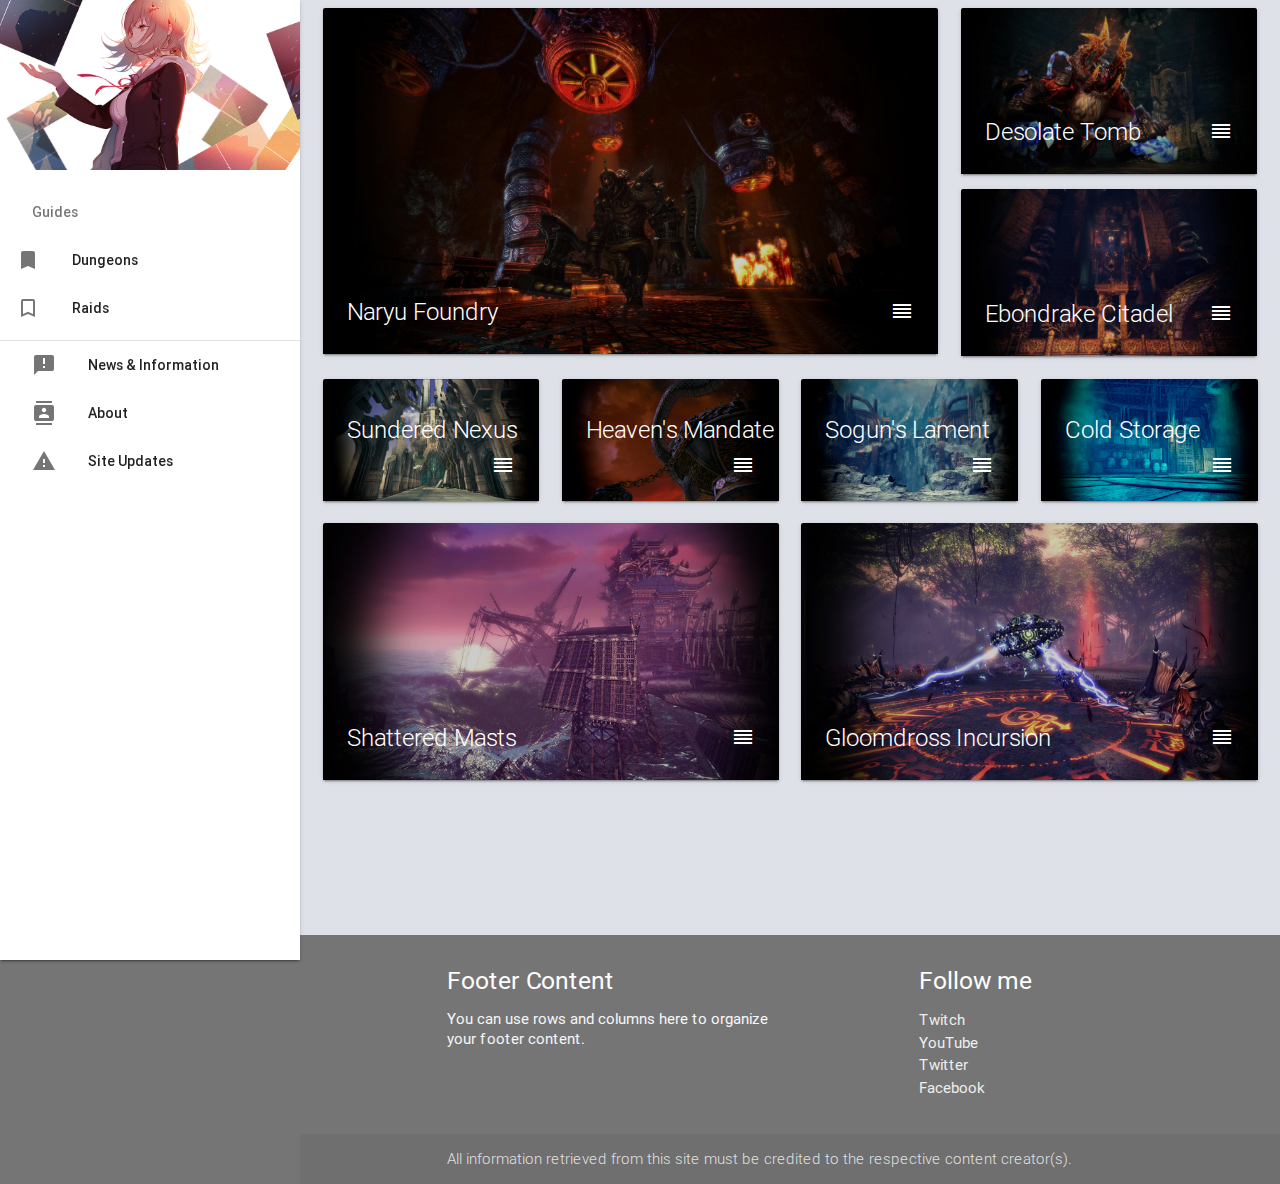
==== index.html @ 363a33f3 "[17/02/14] First Commit" ====
<!DOCTYPE html>
<html>
<head>
    <title>Sepia's Dungeon Guides</title>
    
    <!--Import Google Icon Font-->
    <link href="http://fonts.googleapis.com/icon?family=Material+Icons" rel="stylesheet">
        
    <!--Import materialize.css-->
    <link type="text/css" rel="stylesheet" href="css/materialize.min.css"  media="screen,projection"/>

    <link rel="stylesheet" href="css/style.css">
    
    <!--Let browser know website is optimized for mobile-->
    <meta name="viewport" content="width=device-width, initial-scale=1.0"/>
</head>

<body style="background-color: #dee2e8">
    
    <div id="loader-wrapper">
		<div id="loader"></div>
	
        <div class="loader-section section-left"></div>
        <div class="loader-section section-right"></div>

    </div>
    
    <div class="row">
        <ul id="slide-out" class="side-nav fixed">
        <li>
            <div class="userView">
                <a href="index.html"><div class="background"></div></a>
            </div>
        </li>
    
        <li><a class="subheader">Guides</a></li>
        <li><ul class="collapsible collapsible-accordion"><li>
            <a class="collapsible-header waves-effect"><i class="material-icons">bookmark</i>Dungeons</a>
            <div class="collapsible-body"><ul>
                <li><a class="waves-effect" href="#!">Naryu Foundry</a></li>
                <li><a class="waves-effect" href="#!">Ebondrake Citadel</a></li>
                <li><a class="waves-effect" href="desolate-tomb-guide.html">Desolate Tomb</a></li>
                <li><a class="waves-effect" href="#!">Shattered Masts</a></li>
                <li><a class="waves-effect" href="#!">Gloomdross Incursion</a></li>
                <li><a class="waves-effect" href="#!">Sundered Nexus</a></li>
                <li><a class="waves-effect" href="#!">Sogun's Lament</a></li>
                <li><a class="waves-effect" href="#!">Heaven's Mandate</a></li>
                <li><a class="waves-effect" href="#!">Cold Storage</a></li>
                <li><a class="waves-effect" href="#!">Avalanche Den</a></li>
                <li><a class="waves-effect" href="#!">Lair of the Frozen Fang</a></li>
                <li><a class="waves-effect" href="#!">Awakened Necropolis</a></li>
            </ul></div>
        </li></ul></li>
        <li><ul class="collapsible collapsible-accordion"><li>
            <a class="collapsible-header waves-effect"><i class="material-icons">bookmark_border</i>Raids</a>
            <div class="collapsible-body"><ul>
                <li><a class="waves-effect" href="#!">Skybreak Spire</a></li>
                <li><a class="waves-effect" href="#!">Dawn of Khanda Vihar</a></li>
                <li><a class="waves-effect" href="#!">Midnight Skypetal Plains</a></li>
            </ul></div>
        </li></ul></li>

        <li><div class="divider"></div></li>
        <li><a class="waves-effect" href="#!"><i class="material-icons">announcement</i>News & Information</a></li>
        <li><a class="waves-effect" href="#!"><i class="material-icons">contacts</i>About</a></li>
        <li><a class="waves-effect" href="#!"><i class="material-icons">warning</i>Site Updates</a></li>
        </ul>
        <a href="#!" data-activates="slide-out" class="button-collapse"><i class="material-icons">menu</i></a>
        
        <main>
            <div class="col s12 l12">
                <div class="row">
                    <!-- Row 1 -->
                    <div class="col s12 l8">
                        <!-- Naryu Foundry -->
                        <div class="card"><div class="card-image">
                                <img class="activator" src="images/naryu-foundry-01.jpg">
                                <span class="card-title activator white-text">Naryu Foundry<i class="material-icons right hide-on-small-only">reorder</i></span>
                            </div>
                            <div class="card-reveal">
                                <span class="card-title grey-text text-darken-4">Naryu Foundry<i class="material-icons right">close</i></span>
                                <p>
                                    <blockquote><i>"A secret forge carved out of the mountains of Khanda Vihar where many believe the Ebondrake construct their destructive Black Pillars."</i></blockquote>
                                    <center><a class="btn disabled">Read more</a></center>
                                    <br><span class="new badge left" data-badge-caption="- member" style="margin-right:15px;margin-left:0px;margin-top:3px;">6</span>
                                    It is recommended to have at least <b>650 AP</b> before attempting this dungeon, it will be relatively difficult to recruit or join a party with anything lower than 600 AP. The party must be composed of <b>at least one Force Master/Warlock/Summoner</b> as the final boss requires to be rooted.
                                    <br><br><span class="new badge red left" data-badge-caption="- member" style="margin-right:15px;margin-left:0px;margin-top:3px;">4</span>
                                    It is recommended to have at least <b>700 AP</b> before attempting 4-member Naryu Foundry, as high DPS is needed to clear a certain boss and mini-boss. A coordinated 700 AP group is capable of clearing this but is recommended to have a Warlock and/or Destroyer/Blade Dancer for restrain damage. Same restrictions apply in the 4-member mode.
                                </p>
                            </div>
                        </div>
                    </div>
                    <div class="col s12 l4">
                        <!-- Desolate Tomb -->
                        <div class="card"><div class="card-image">
                            <img class="activator" src="images/desolate-tomb-01.jpg">
                            <span class="card-title activator white-text">Desolate Tomb<i class="material-icons right">reorder</i></span>
                        </div>
                        <div class="card-reveal">
                            <span class="card-title grey-text text-darken-4">Desolate Tomb<i class="material-icons right">close</i></span>
                            <p>
                                <blockquote><i>"Once known as the Tomb of the Exiles. Talus Army engineers have ventured here to study ancient automations."</i></blockquote>
                                <center><a class="btn" href="desolate-tomb-guide.html">Read more</a></center>
                                <br><span class="new badge left" data-badge-caption="- member" style="margin-right:15px;margin-left:0px;margin-top:3px;">6</span>
                                It is recommended to have at least <b>550 AP</b> before attempting this dungeon, it will be relatively difficult to recruit or join a party with anything lower than 520 AP.
                                <br><br><span class="new badge red left" data-badge-caption="- member" style="margin-right:15px;margin-left:0px;margin-top:3px;">4</span>
                                It is recommended to have at least <b>600 AP</b> before attempting 4-member Desolate Tomb. 4-member Desolate Tomb is doable with less AP but requires a lot of experience and is recommended that you gear yourself properly before attempting.
                            </p>
                        </div>
                        </div>
                    <!-- Ebondrake Citadel -->
                        <div class="card"><div class="card-image">
                                <img class="activator" src="images/ebondrake-citadel-01.jpg">
                                <span class="card-title activator white-text">Ebondrake Citadel<i class="material-icons right">reorder</i></span>
                            </div>
                            <div class="card-reveal">
                                <span class="card-title grey-text text-darken-4">Ebondrake Citadel<i class="material-icons right">close</i></span>
                                <p>
                                    <blockquote><i>"Ebondrake cultists have subjected Bonemask tribespeople to cruel experiments, destroying their minds and breaking their spirits."</i></blockquote>
                                    <center><a class="btn disabled">Read more</a></center>
                                </p>
                            </div>
                        </div>
                    </div>

                    <!-- Row 2 -->
                    <div class="col s12 l3">
                        <!-- Sundered Nexus -->
                        <div class="card"><div class="card-image">
                            <img class="activator" src="images/sundered-nexus-01.jpg">
                                <span class="card-title activator white-text">Sundered Nexus<i class="material-icons right">reorder</i></span>
                            </div>
                            <div class="card-reveal">
                                <span class="card-title grey-text text-darken-4">Sundered Nexus<i class="material-icons right">close</i></span>
                                <p>
                                    <blockquote><i>"A place where the secrets of the Naryu are hidden. The Talus Army is trying to recover powerful artifacts."</i></blockquote>
                                    <center><a class="btn disabled">Read more</a></center>
                                </p>
                            </div>
                        </div>
                    </div>
                    <div class="col s12 l3">
                        <!-- Heaven's Mandate -->
                        <div class="card"><div class="card-image">
                            <img class="activator" src="images/heavens-mandate-01.jpg">
                                <span class="card-title activator white-text">Heaven's Mandate<i class="material-icons right">reorder</i></span>
                            </div>
                            <div class="card-reveal">
                                <span class="card-title grey-text text-darken-4">Heaven's Mandate<i class="material-icons right">close</i></span>
                                <p>
                                    <blockquote><i>"An altar constructed by Jinsoyun's followers for the Divine Mandate Ritual, an ancient ceremony used to confirm the rightful emporer."</i></blockquote>
                                    <center><a class="btn disabled">Read more</a></center>
                                </p>
                            </div>
                        </div>
                    </div>
                    <div class="col s12 l3">
                        <!-- Soguns Lament -->
                        <div class="card"><div class="card-image">
                            <img class="activator" src="images/soguns-lament-01.jpg">
                                <span class="card-title activator white-text">Sogun's Lament<i class="material-icons right">reorder</i></span>
                            </div>
                            <div class="card-reveal">
                                <span class="card-title grey-text text-darken-4">Sogun's Lament<i class="material-icons right">close</i></span>
                                <p>
                                    <blockquote><i>"The palace of Asura, who plots to overthrow of the Earthen Realm from upon an icy throne."</i></blockquote>
                                    <center><a class="btn disabled">Read more</a></center>
                                </p>
                            </div>
                        </div>
                    </div>
                    <div class="col s12 l3">
                        <!-- Cold Storage -->
                        <div class="card"><div class="card-image">
                            <img class="activator" src="images/cold-storage-01.jpg">
                            <span class="card-title activator white-text">Cold Storage<i class="material-icons right">reorder</i></span>
                            </div>
                            <div class="card-reveal">
                                <span class="card-title grey-text text-darken-4">Cold Storage<i class="material-icons right">close</i></span>
                                <p>
                                    <blockquote><i>"The cache is frozen even in the heat of summer."</i></blockquote>
                                    <center><a class="btn disabled">Read more</a></center>
                                </p>
                              </p>
                            </div>
                        </div>
                    </div>

                    <!-- Row 3 -->
                    <div class="col s12 l6">
                        <!-- Shattered Masts -->
                        <div class="card"><div class="card-image">
                            <img class="activator" src="images/shattered-masts-01.jpg">
                                <span class="card-title activator white-text">Shattered Masts<i class="material-icons right">reorder</i></span>
                            </div>
                            <div class="card-reveal">
                                <span class="card-title grey-text text-darken-4">Shattered Masts<i class="material-icons right">close</i></span>
                                <p>
                                    <blockquote><i>"---"</i></blockquote>
                                    <center><a class="btn disabled">Read more</a></center>
                                </p>
                            </div>
                        </div>
                    </div>
                    <div class="col s12 l6">
                        <!-- Gloomdross Incursion -->
                        <div class="card"><div class="card-image">
                            <img class="activator" src="images/gloomdross-incursion-01.jpg">
                                <span class="card-title activator white-text">Gloomdross Incursion<i class="material-icons right">reorder</i></span>
                            </div>
                            <div class="card-reveal">
                                <span class="card-title grey-text text-darken-4">Gloomdross Incursion<i class="material-icons right">close</i></span>
                                <p>
                                    <blockquote><i>"---"</i></blockquote>
                                    <center><a class="btn disabled">Read more</a></center>
                                </p>
                            </div>
                        </div>
                    </div>
                </div>
            </div>
        </main>
    </div>
    
    
    
    <!--Import jQuery before materialize.js-->
    <script type="text/javascript" src="https://code.jquery.com/jquery-2.1.1.min.js"></script>
    
    <script type="text/javascript" src="js/materialize.min.js"></script>
    
    <script>
        /* SideNav */
        // Initialize collapse button
        $(".button-collapse").sideNav();
        // Initialize collapsible (uncomment the line below if you use the dropdown variation)
        $('.collapsible').collapsible();
        // Properties
        $('.button-collapse').sideNav( {
            //menuWidth: '17%', // Default is 300
            menuWidth: '300px',
            edge: 'left', // Choose the horizontal origin
            draggable: true // Choose whether you can drag to open on touch screens
        } );
        
        // Load Screen
        $(document).ready(function() {
            setTimeout(function(){
                $('body').addClass('loaded');
                $('h1').css('color','#222222');
            });

        });
    </script>
</body>
    
    
<footer class="page-footer grey darken-1">
    <div class="container">
        <div class="row">
            <div class="col l6 s12">
                <h5 class="white-text">Footer Content</h5>
                <p class="grey-text text-lighten-4">You can use rows and columns here to organize your footer content.</p>
            </div>
            <div class="col l4 offset-l2 s12">
                <h5 class="white-text">Follow me</h5>
                <ul>
                    <li><a class="grey-text text-lighten-3" href="#!">Twitch</a></li>
                    <li><a class="grey-text text-lighten-3" href="#!">YouTube</a></li>
                    <li><a class="grey-text text-lighten-3" href="#!">Twitter</a></li>
                    <li><a class="grey-text text-lighten-3" href="#!">Facebook</a></li>
                </ul>
            </div>
        </div>
    </div>
    <div class="footer-copyright">
        <div class="container">
            All information retrieved from this site must be credited to the respective content creator(s).
        </div>
    </div>
</footer>
</html>
---- css/style.css ----
header, main, footer {
    padding-left: 300px;
}
body {
    display: flex;
    min-height: 100vh;
    flex-direction: column;
}

footer {
    margin-top: 100px;
}
main {
    flex: 1 0 auto;
}
.button-collapse {
    display: none;
}
@media only screen and (max-width : 992px) {
    header, main, footer {
        padding-left: 0;
    }
    .button-collapse {
        display: block;
        margin-left: 10px;
        margin-top: 10px;
    }
}
/* Removing scrollbar from webpage */
body::-webkit-scrollbar {
    display: none;
}


/* User profile */
.userView {
    content: "";
    height: 180px;
}
.userView .background {
    content: "";
    background-image: url(/images/user-banner.jpg);
    background-size: cover;
    width: 100%;
    height: 170px;
}
.userView a {
    position: absolute;
    z-index: 10;
    top: 0;
    left: 0;
    width: 100%;
    height: 170px;
}


/* No word wrap on nav, hides overflow */
.collapsible, .side-nav li {
    width: auto;
    overflow: hidden;
    display: block;
    white-space: nowrap;
    text-overflow: ellipsis;
}
/* Removes scrollbar */
#slide-out::-webkit-scrollbar {
    display: none;
}


/* Card image effects and properties*/
.card-image img {
    filter:brightness(80%);
    transition: 200ms filter linear;
}
.card-image:hover img {
    filter:brightness(100%);
    transition: 200ms filter linear;
}


/* Card title revealer */
.card-title {
    width: 100%;
    height: auto;
    overflow: hidden;
    display: block;
    white-space: nowrap;
}
.card-title i {
    margin-top: 5px;
}
.card-reveal::-webkit-scrollbar {
    display: none;
}


/* BEGINNING OF IHATETOMATOES LOADSCREEN CSS */

/* ==========================================================================
   Chrome Frame prompt
   ========================================================================== */

.chromeframe {
    margin: 0.2em 0;
    background: #ccc;
    color: #000;
    padding: 0.2em 0;
}

/* ==========================================================================
   Author's custom styles
   ========================================================================== */
p {
    line-height: 1.33em;
    color: #7E7E7E;
}
h1 {
    color: #EEEEEE;
}

#loader-wrapper {
    position: fixed;
    top: 0;
    left: 0;
    width: 100%;
    height: 100%;
    z-index: 1000;
}
#loader {
    display: block;
    position: relative;
    left: 50%;
    top: 50%;
    width: 150px;
    height: 150px;
    margin: -75px 0 0 -75px;
    border-radius: 50%;
    border: 3px solid transparent;
    border-top-color: #3498db;

    -webkit-animation: spin 2s linear infinite; /* Chrome, Opera 15+, Safari 5+ */
    animation: spin 2s linear infinite; /* Chrome, Firefox 16+, IE 10+, Opera */

    z-index: 1001;
}

    #loader:before {
        content: "";
        position: absolute;
        top: 5px;
        left: 5px;
        right: 5px;
        bottom: 5px;
        border-radius: 50%;
        border: 3px solid transparent;
        border-top-color: #e74c3c;

        -webkit-animation: spin 3s linear infinite; /* Chrome, Opera 15+, Safari 5+ */
        animation: spin 3s linear infinite; /* Chrome, Firefox 16+, IE 10+, Opera */
    }

    #loader:after {
        content: "";
        position: absolute;
        top: 15px;
        left: 15px;
        right: 15px;
        bottom: 15px;
        border-radius: 50%;
        border: 3px solid transparent;
        border-top-color: #f9c922;

        -webkit-animation: spin 1.5s linear infinite; /* Chrome, Opera 15+, Safari 5+ */
          animation: spin 1.5s linear infinite; /* Chrome, Firefox 16+, IE 10+, Opera */
    }

    @-webkit-keyframes spin {
        0%   { 
            -webkit-transform: rotate(0deg);  /* Chrome, Opera 15+, Safari 3.1+ */
            -ms-transform: rotate(0deg);  /* IE 9 */
            transform: rotate(0deg);  /* Firefox 16+, IE 10+, Opera */
        }
        100% {
            -webkit-transform: rotate(360deg);  /* Chrome, Opera 15+, Safari 3.1+ */
            -ms-transform: rotate(360deg);  /* IE 9 */
            transform: rotate(360deg);  /* Firefox 16+, IE 10+, Opera */
        }
    }
    @keyframes spin {
        0%   { 
            -webkit-transform: rotate(0deg);  /* Chrome, Opera 15+, Safari 3.1+ */
            -ms-transform: rotate(0deg);  /* IE 9 */
            transform: rotate(0deg);  /* Firefox 16+, IE 10+, Opera */
        }
        100% {
            -webkit-transform: rotate(360deg);  /* Chrome, Opera 15+, Safari 3.1+ */
            -ms-transform: rotate(360deg);  /* IE 9 */
            transform: rotate(360deg);  /* Firefox 16+, IE 10+, Opera */
        }
    }

    #loader-wrapper .loader-section {
        position: fixed;
        top: 0;
        width: 51%;
        height: 100%;
        background: #444444;
        z-index: 1000;
        -webkit-transform: translateX(0);  /* Chrome, Opera 15+, Safari 3.1+ */
        -ms-transform: translateX(0);  /* IE 9 */
        transform: translateX(0);  /* Firefox 16+, IE 10+, Opera */
    }

    #loader-wrapper .loader-section.section-left {
        left: 0;
    }

    #loader-wrapper .loader-section.section-right {
        right: 0;
    }

    /* Loaded */
    .loaded #loader-wrapper .loader-section.section-left {
        -webkit-transform: translateX(-100%);  /* Chrome, Opera 15+, Safari 3.1+ */
            -ms-transform: translateX(-100%);  /* IE 9 */
                transform: translateX(-100%);  /* Firefox 16+, IE 10+, Opera */

        -webkit-transition: all 0.7s 0.3s cubic-bezier(0.645, 0.045, 0.355, 1.000);  
                transition: all 0.7s 0.3s cubic-bezier(0.645, 0.045, 0.355, 1.000);
    }

    .loaded #loader-wrapper .loader-section.section-right {
        -webkit-transform: translateX(100%);  /* Chrome, Opera 15+, Safari 3.1+ */
            -ms-transform: translateX(100%);  /* IE 9 */
                transform: translateX(100%);  /* Firefox 16+, IE 10+, Opera */

-webkit-transition: all 0.7s 0.3s cubic-bezier(0.645, 0.045, 0.355, 1.000);  
        transition: all 0.7s 0.3s cubic-bezier(0.645, 0.045, 0.355, 1.000);
    }
    
    .loaded #loader {
        opacity: 0;
        -webkit-transition: all 0.3s ease-out;  
                transition: all 0.3s ease-out;
    }
    .loaded #loader-wrapper {
        visibility: hidden;

        -webkit-transform: translateY(-100%);  /* Chrome, Opera 15+, Safari 3.1+ */
            -ms-transform: translateY(-100%);  /* IE 9 */
                transform: translateY(-100%);  /* Firefox 16+, IE 10+, Opera */

        -webkit-transition: all 0.3s 1s ease-out;  
                transition: all 0.3s 1s ease-out;
    }
    
    /* JavaScript Turned Off */
    .no-js #loader-wrapper {
        display: none;
    }
    .no-js h1 {
        color: #222222;
    }

    #content {
        margin: 0 auto;
        padding-bottom: 50px;
        width: 80%;
        max-width: 978px;
    }  

/* ==========================================================================
   Helper classes
   ========================================================================== */

/*
 * Image replacement
 */

.ir {
    background-color: transparent;
    border: 0;
    overflow: hidden;
    /* IE 6/7 fallback */
    *text-indent: -9999px;
}

.ir:before {
    content: "";
    display: block;
    width: 0;
    height: 150%;
}

/*
 * Hide from both screenreaders and browsers: h5bp.com/u
 */

.hidden {
    display: none !important;
    visibility: hidden;
}

/*
 * Hide only visually, but have it available for screenreaders: h5bp.com/v
 */

.visuallyhidden {
    border: 0;
    clip: rect(0 0 0 0);
    height: 1px;
    margin: -1px;
    overflow: hidden;
    padding: 0;
    position: absolute;
    width: 1px;
}

/*
 * Extends the .visuallyhidden class to allow the element to be focusable
 * when navigated to via the keyboard: h5bp.com/p
 */

.visuallyhidden.focusable:active,
.visuallyhidden.focusable:focus {
    clip: auto;
    height: auto;
    margin: 0;
    overflow: visible;
    position: static;
    width: auto;
}

/*
 * Hide visually and from screenreaders, but maintain layout
 */

.invisible {
    visibility: hidden;
}

/*
 * Clearfix: contain floats
 *
 * For modern browsers
 * 1. The space content is one way to avoid an Opera bug when the
 *    `contenteditable` attribute is included anywhere else in the document.
 *    Otherwise it causes space to appear at the top and bottom of elements
 *    that receive the `clearfix` class.
 * 2. The use of `table` rather than `block` is only necessary if using
 *    `:before` to contain the top-margins of child elements.
 */

.clearfix:before,
.clearfix:after {
    content: " "; /* 1 */
    display: table; /* 2 */
}

.clearfix:after {
    clear: both;
}

/*
 * For IE 6/7 only
 * Include this rule to trigger hasLayout and contain floats.
 */

.clearfix {
    *zoom: 1;
}

/* ==========================================================================
   EXAMPLE Media Queries for Responsive Design.
   These examples override the primary ('mobile first') styles.
   Modify as content requires.
   ========================================================================== */

@media only screen and (min-width: 35em) {
    /* Style adjustments for viewports that meet the condition */
}

@media print,
       (-o-min-device-pixel-ratio: 5/4),
       (-webkit-min-device-pixel-ratio: 1.25),
       (min-resolution: 120dpi) {
    /* Style adjustments for high resolution devices */
}

/* ==========================================================================
   Print styles.
   Inlined to avoid required HTTP connection: h5bp.com/r
   ========================================================================== */

@media print {
    * {
        background: transparent !important;
        color: #000 !important; /* Black prints faster: h5bp.com/s */
        box-shadow: none !important;
        text-shadow: none !important;
    }

    a,
    a:visited {
        text-decoration: underline;
    }

    a[href]:after {
        content: " (" attr(href) ")";
    }

    abbr[title]:after {
        content: " (" attr(title) ")";
    }

    /*
     * Don't show links for images, or javascript/internal links
     */

    .ir a:after,
    a[href^="javascript:"]:after,
    a[href^="#"]:after {
        content: "";
    }

    pre,
    blockquote {
        border: 1px solid #999;
        page-break-inside: avoid;
    }

    thead {
        display: table-header-group; /* h5bp.com/t */
    }

    tr,
    img {
        page-break-inside: avoid;
    }

    img {
        max-width: 100% !important;
    }

    @page {
        margin: 0.5cm;
    }

    p,
    h2,
    h3 {
        orphans: 3;
        widows: 3;
    }

    h2,
    h3 {
        page-break-after: avoid;
    }
}

/* END OF IHATETOMATOES LOADSCREEN CSS */

.card-group {
    display: flex;
}

@media screen and (max-width: 992px){
    .card-group {
        flex-direction: column;
    }
}
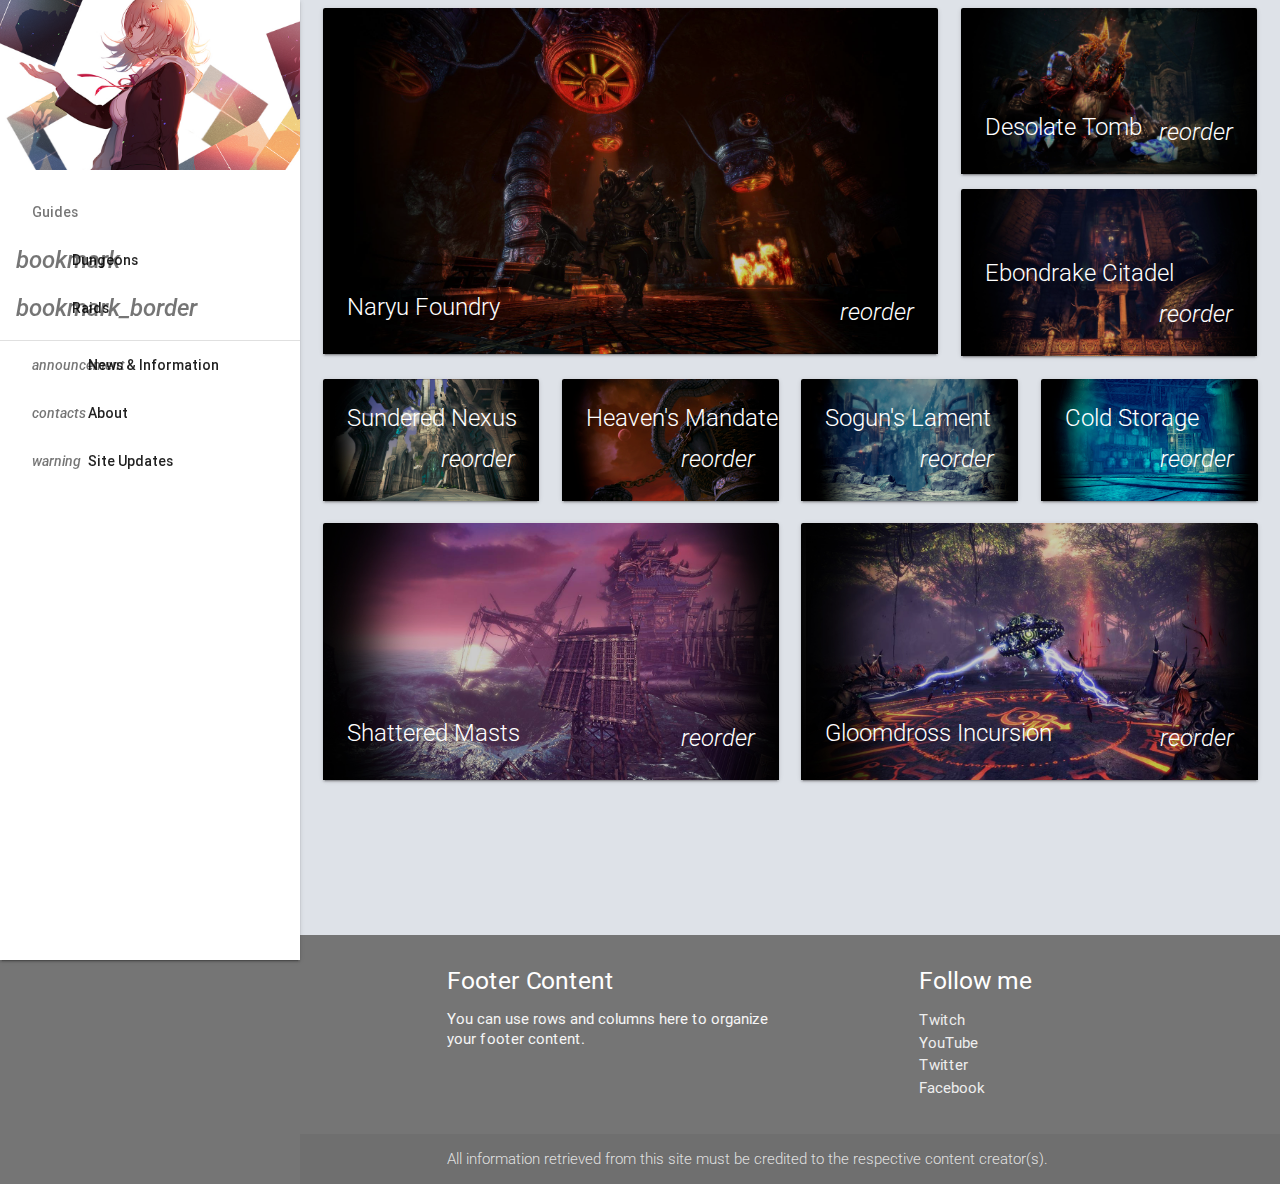
==== commit 6c2fd239: "[17/02/14] Fixing JS" ====
--- a/index.html
+++ b/index.html
@@ -4,7 +4,7 @@
     <title>Sepia's Dungeon Guides</title>
     
     <!--Import Google Icon Font-->
-    <link href="http://fonts.googleapis.com/icon?family=Material+Icons" rel="stylesheet">
+    <link href="https://fonts.googleapis.com/css?family=Roboto" rel="stylesheet">
         
     <!--Import materialize.css-->
     <link type="text/css" rel="stylesheet" href="css/materialize.min.css"  media="screen,projection"/>
@@ -225,7 +225,7 @@
     
     
     <!--Import jQuery before materialize.js-->
-    <script type="text/javascript" src="https://code.jquery.com/jquery-2.1.1.min.js"></script>
+    <script type="text/javascript" src="js/jquery.min.js"></script>
     
     <script type="text/javascript" src="js/materialize.min.js"></script>
     
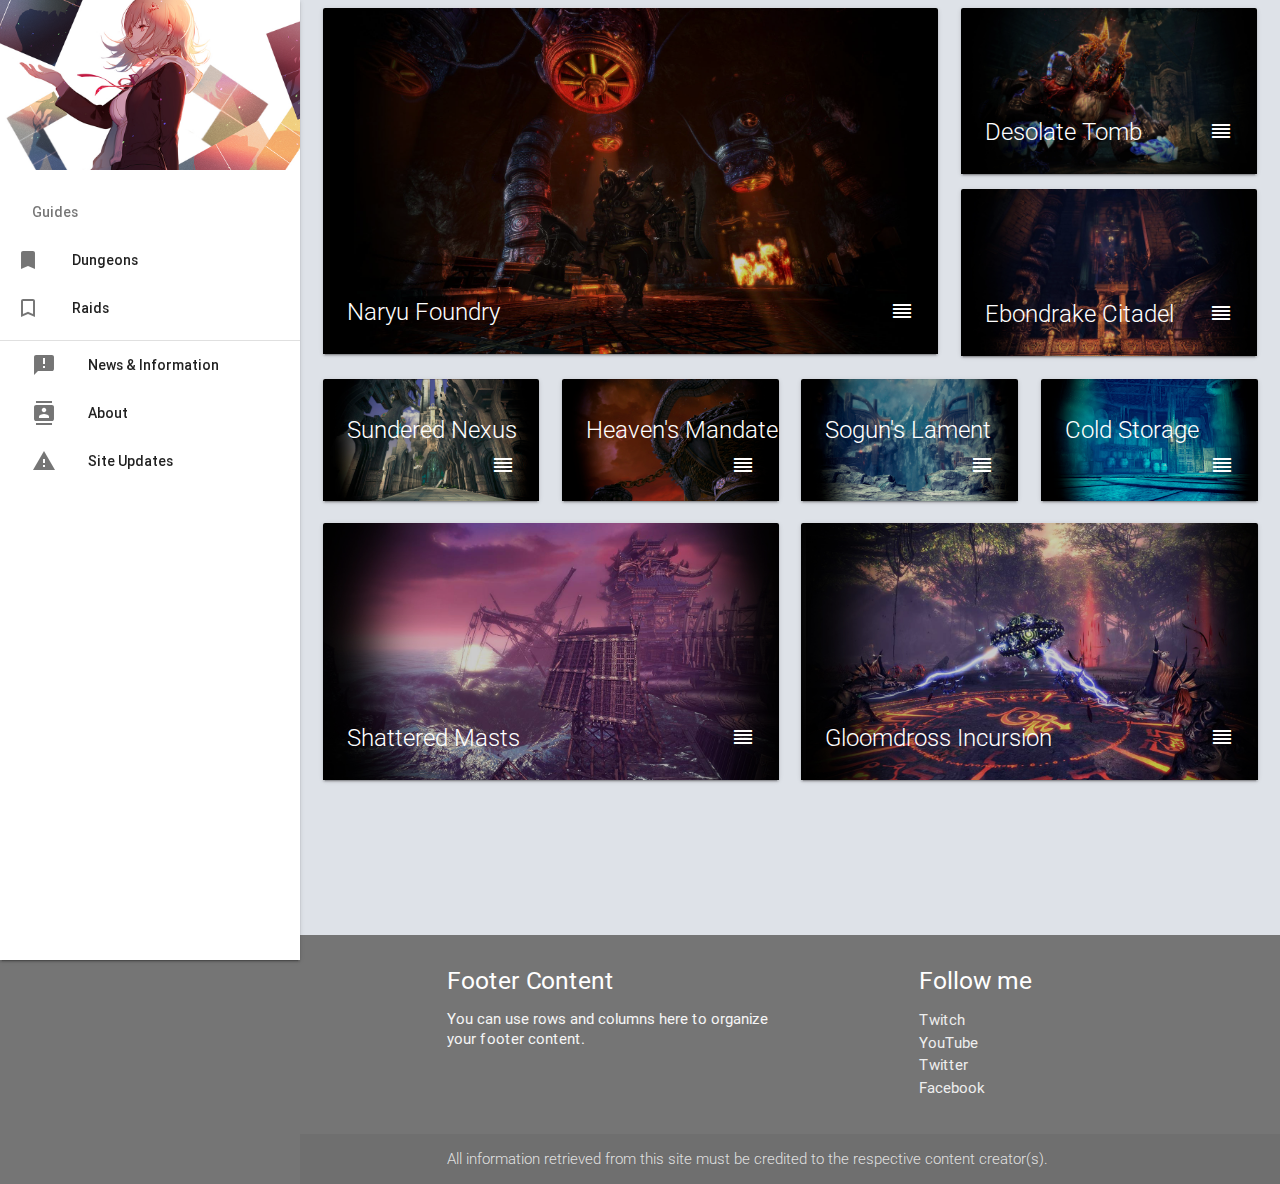
==== commit 2bb9462d: "[17/02/14] Material Icon" ====
--- a/index.html
+++ b/index.html
@@ -5,6 +5,7 @@
     
     <!--Import Google Icon Font-->
     <link href="https://fonts.googleapis.com/css?family=Roboto" rel="stylesheet">
+    <link href="https://fonts.googleapis.com/icon?family=Material+Icons" rel="stylesheet">
         
     <!--Import materialize.css-->
     <link type="text/css" rel="stylesheet" href="css/materialize.min.css"  media="screen,projection"/>
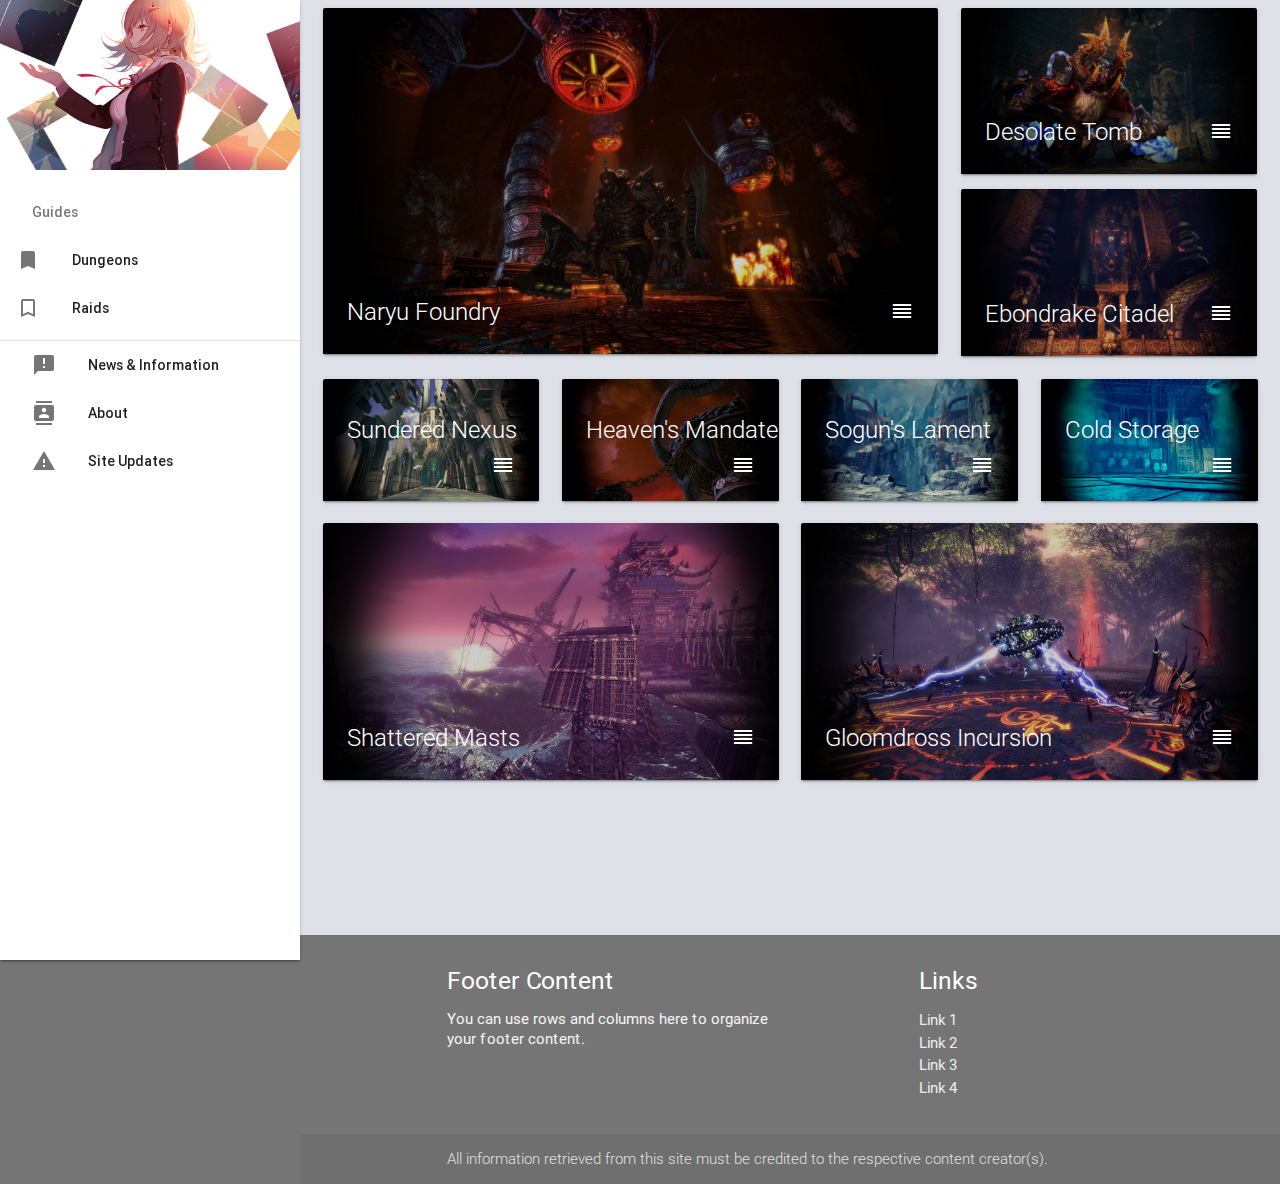
==== commit ccaef8a0: "[17/02/14] index.html Footer Correction" ====
--- a/index.html
+++ b/index.html
@@ -1,7 +1,7 @@
 <!DOCTYPE html>
 <html>
 <head>
-    <title>Sepia's Dungeon Guides</title>
+    <title>Sepia | Blade & Soul</title>
     
     <!--Import Google Icon Font-->
     <link href="https://fonts.googleapis.com/css?family=Roboto" rel="stylesheet">
@@ -264,12 +264,12 @@
                 <p class="grey-text text-lighten-4">You can use rows and columns here to organize your footer content.</p>
             </div>
             <div class="col l4 offset-l2 s12">
-                <h5 class="white-text">Follow me</h5>
+                <h5 class="white-text">Links</h5>
                 <ul>
-                    <li><a class="grey-text text-lighten-3" href="#!">Twitch</a></li>
-                    <li><a class="grey-text text-lighten-3" href="#!">YouTube</a></li>
-                    <li><a class="grey-text text-lighten-3" href="#!">Twitter</a></li>
-                    <li><a class="grey-text text-lighten-3" href="#!">Facebook</a></li>
+                    <li><a class="grey-text text-lighten-3" href="#!">Link 1</a></li>
+                    <li><a class="grey-text text-lighten-3" href="#!">Link 2</a></li>
+                    <li><a class="grey-text text-lighten-3" href="#!">Link 3</a></li>
+                    <li><a class="grey-text text-lighten-3" href="#!">Link 4</a></li>
                 </ul>
             </div>
         </div>
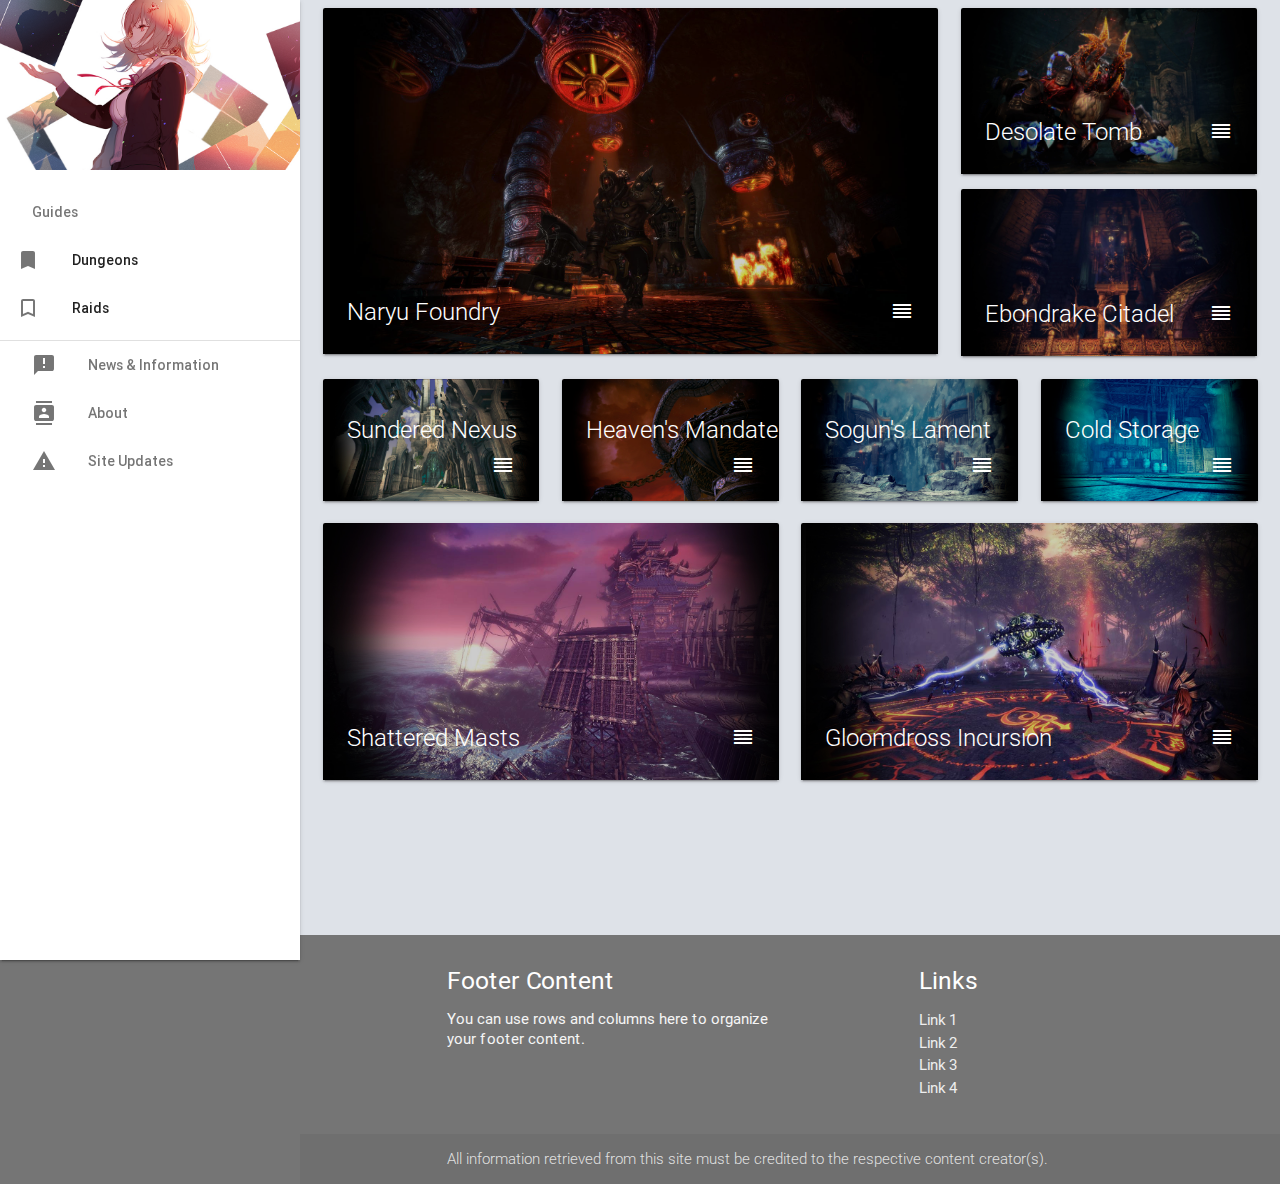
==== commit 3382981d: "[17/02/16] Update 1" ====
--- a/index.html
+++ b/index.html
@@ -38,33 +38,33 @@
         <li><ul class="collapsible collapsible-accordion"><li>
             <a class="collapsible-header waves-effect"><i class="material-icons">bookmark</i>Dungeons</a>
             <div class="collapsible-body"><ul>
-                <li><a class="waves-effect" href="#!">Naryu Foundry</a></li>
-                <li><a class="waves-effect" href="#!">Ebondrake Citadel</a></li>
+                <li><a class="subheader" href="#!">Naryu Foundry</a></li>
                 <li><a class="waves-effect" href="desolate-tomb-guide.html">Desolate Tomb</a></li>
-                <li><a class="waves-effect" href="#!">Shattered Masts</a></li>
-                <li><a class="waves-effect" href="#!">Gloomdross Incursion</a></li>
-                <li><a class="waves-effect" href="#!">Sundered Nexus</a></li>
-                <li><a class="waves-effect" href="#!">Sogun's Lament</a></li>
-                <li><a class="waves-effect" href="#!">Heaven's Mandate</a></li>
-                <li><a class="waves-effect" href="#!">Cold Storage</a></li>
-                <li><a class="waves-effect" href="#!">Avalanche Den</a></li>
-                <li><a class="waves-effect" href="#!">Lair of the Frozen Fang</a></li>
-                <li><a class="waves-effect" href="#!">Awakened Necropolis</a></li>
+                <li><a class="subheader" href="#!">Ebondrake Citadel</a></li>
+                <li><a class="subheader" href="#!">Shattered Masts</a></li>
+                <li><a class="subheader" href="#!">Gloomdross Incursion</a></li>
+                <li><a class="subheader" href="#!">Sogun's Lament</a></li>
+                <li><a class="subheader" href="#!">Sundered Nexus</a></li>
+                <li><a class="subheader" href="#!">Cold Storage</a></li>
+                <li><a class="subheader" href="#!">Heaven's Mandate</a></li>
+                <li><a class="subheader" href="#!">Avalanche Den</a></li>
+                <li><a class="subheader" href="#!">Awakened Necropolis</a></li>
+                <li><a class="subheader" href="#!">Lair of the Frozen Fang</a></li>
             </ul></div>
         </li></ul></li>
         <li><ul class="collapsible collapsible-accordion"><li>
             <a class="collapsible-header waves-effect"><i class="material-icons">bookmark_border</i>Raids</a>
             <div class="collapsible-body"><ul>
-                <li><a class="waves-effect" href="#!">Skybreak Spire</a></li>
-                <li><a class="waves-effect" href="#!">Dawn of Khanda Vihar</a></li>
-                <li><a class="waves-effect" href="#!">Midnight Skypetal Plains</a></li>
+                <li><a class="subheader" href="#!">Skybreak Spire</a></li>
+                <li><a class="subheader" href="#!">Dawn of Khanda Vihar</a></li>
+                <li><a class="subheader" href="#!">Midnight Skypetal Plains</a></li>
             </ul></div>
         </li></ul></li>
 
         <li><div class="divider"></div></li>
-        <li><a class="waves-effect" href="#!"><i class="material-icons">announcement</i>News & Information</a></li>
-        <li><a class="waves-effect" href="#!"><i class="material-icons">contacts</i>About</a></li>
-        <li><a class="waves-effect" href="#!"><i class="material-icons">warning</i>Site Updates</a></li>
+        <li><a class="subheader" href="#!"><i class="material-icons">announcement</i>News & Information</a></li>
+        <li><a class="subheader" href="#!"><i class="material-icons">contacts</i>About</a></li>
+        <li><a class="subheader" href="#!"><i class="material-icons">warning</i>Site Updates</a></li>
         </ul>
         <a href="#!" data-activates="slide-out" class="button-collapse"><i class="material-icons">menu</i></a>
         
@@ -76,7 +76,7 @@
                         <!-- Naryu Foundry -->
                         <div class="card"><div class="card-image">
                                 <img class="activator" src="images/naryu-foundry-01.jpg">
-                                <span class="card-title activator white-text">Naryu Foundry<i class="material-icons right hide-on-small-only">reorder</i></span>
+                                <span class="card-title activator white-text">Naryu Foundry<i class="material-icons right">reorder</i></span>
                             </div>
                             <div class="card-reveal">
                                 <span class="card-title grey-text text-darken-4">Naryu Foundry<i class="material-icons right">close</i></span>
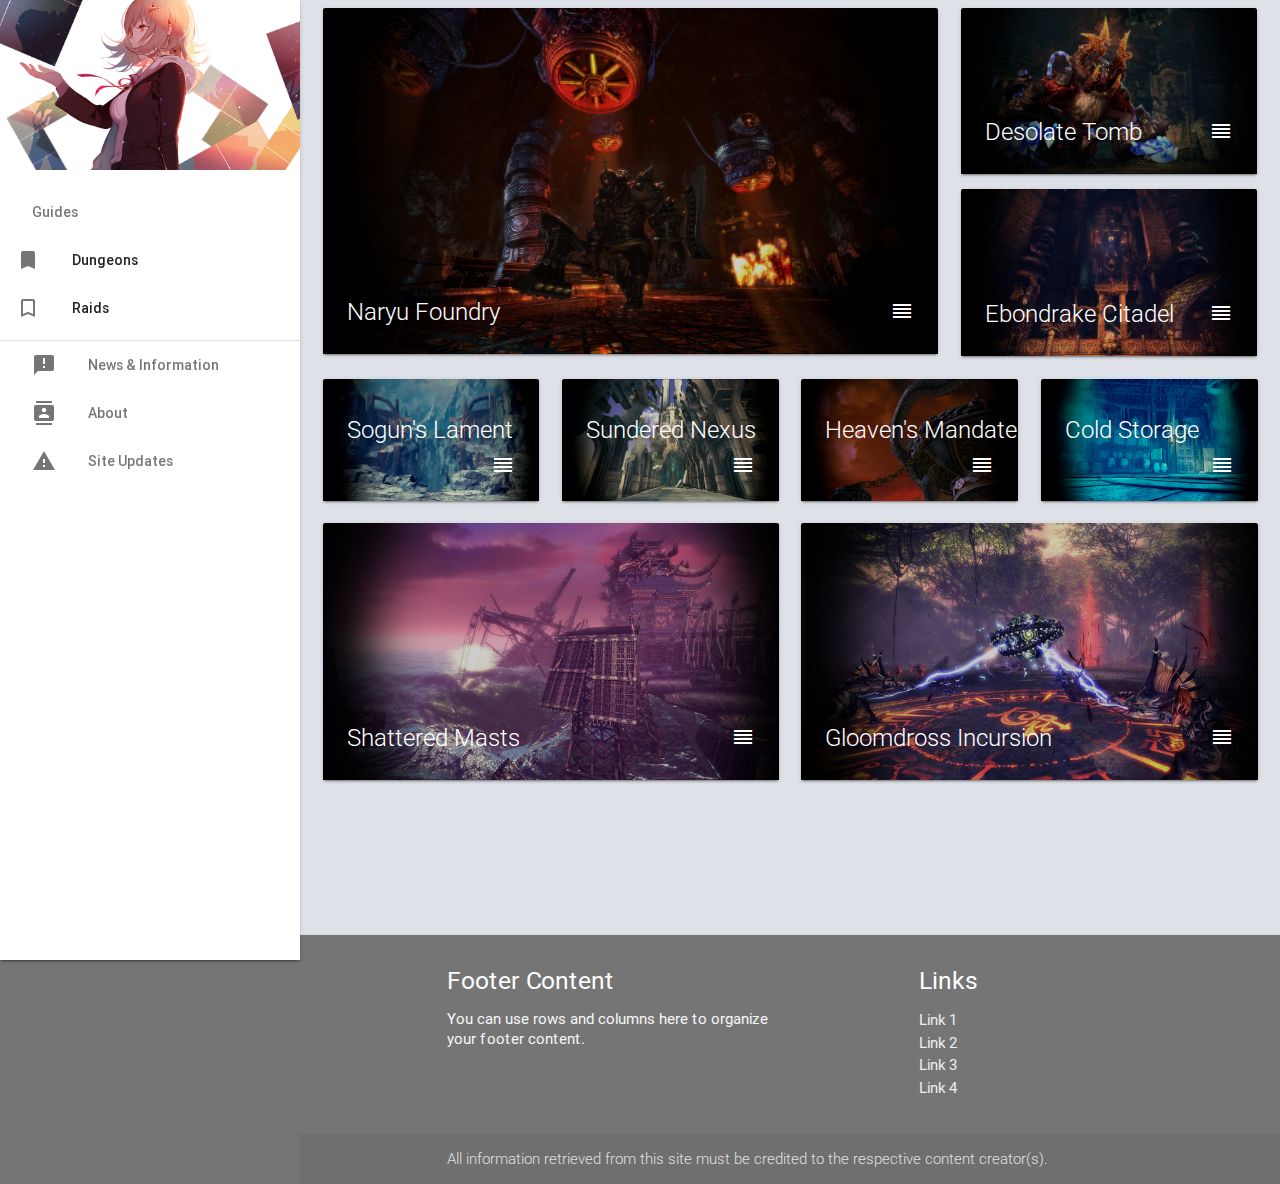
==== commit 5690006c: "[17/02/16] Update 3" ====
--- a/index.html
+++ b/index.html
@@ -126,6 +126,22 @@
 
                     <!-- Row 2 -->
                     <div class="col s12 l3">
+                        <!-- Soguns Lament -->
+                        <div class="card"><div class="card-image">
+                            <img class="activator" src="images/soguns-lament-01.jpg">
+                                <span class="card-title activator white-text">Sogun's Lament<i class="material-icons right">reorder</i></span>
+                            </div>
+                            <div class="card-reveal">
+                                <span class="card-title grey-text text-darken-4">Sogun's Lament<i class="material-icons right">close</i></span>
+                                <p>
+                                    <blockquote><i>"The palace of Asura, who plots to overthrow of the Earthen Realm from upon an icy throne."</i></blockquote>
+                                    <center><a class="btn disabled">Read more</a></center>
+                                </p>
+                            </div>
+                        </div>
+                    </div>
+    
+                    <div class="col s12 l3">
                         <!-- Sundered Nexus -->
                         <div class="card"><div class="card-image">
                             <img class="activator" src="images/sundered-nexus-01.jpg">
@@ -150,21 +166,6 @@
                                 <span class="card-title grey-text text-darken-4">Heaven's Mandate<i class="material-icons right">close</i></span>
                                 <p>
                                     <blockquote><i>"An altar constructed by Jinsoyun's followers for the Divine Mandate Ritual, an ancient ceremony used to confirm the rightful emporer."</i></blockquote>
-                                    <center><a class="btn disabled">Read more</a></center>
-                                </p>
-                            </div>
-                        </div>
-                    </div>
-                    <div class="col s12 l3">
-                        <!-- Soguns Lament -->
-                        <div class="card"><div class="card-image">
-                            <img class="activator" src="images/soguns-lament-01.jpg">
-                                <span class="card-title activator white-text">Sogun's Lament<i class="material-icons right">reorder</i></span>
-                            </div>
-                            <div class="card-reveal">
-                                <span class="card-title grey-text text-darken-4">Sogun's Lament<i class="material-icons right">close</i></span>
-                                <p>
-                                    <blockquote><i>"The palace of Asura, who plots to overthrow of the Earthen Realm from upon an icy throne."</i></blockquote>
                                     <center><a class="btn disabled">Read more</a></center>
                                 </p>
                             </div>
@@ -245,12 +246,11 @@
         } );
         
         // Load Screen
-        $(document).ready(function() {
+        $(window).bind('load', function() {
             setTimeout(function(){
                 $('body').addClass('loaded');
                 $('h1').css('color','#222222');
             });
-
         });
     </script>
 </body>
